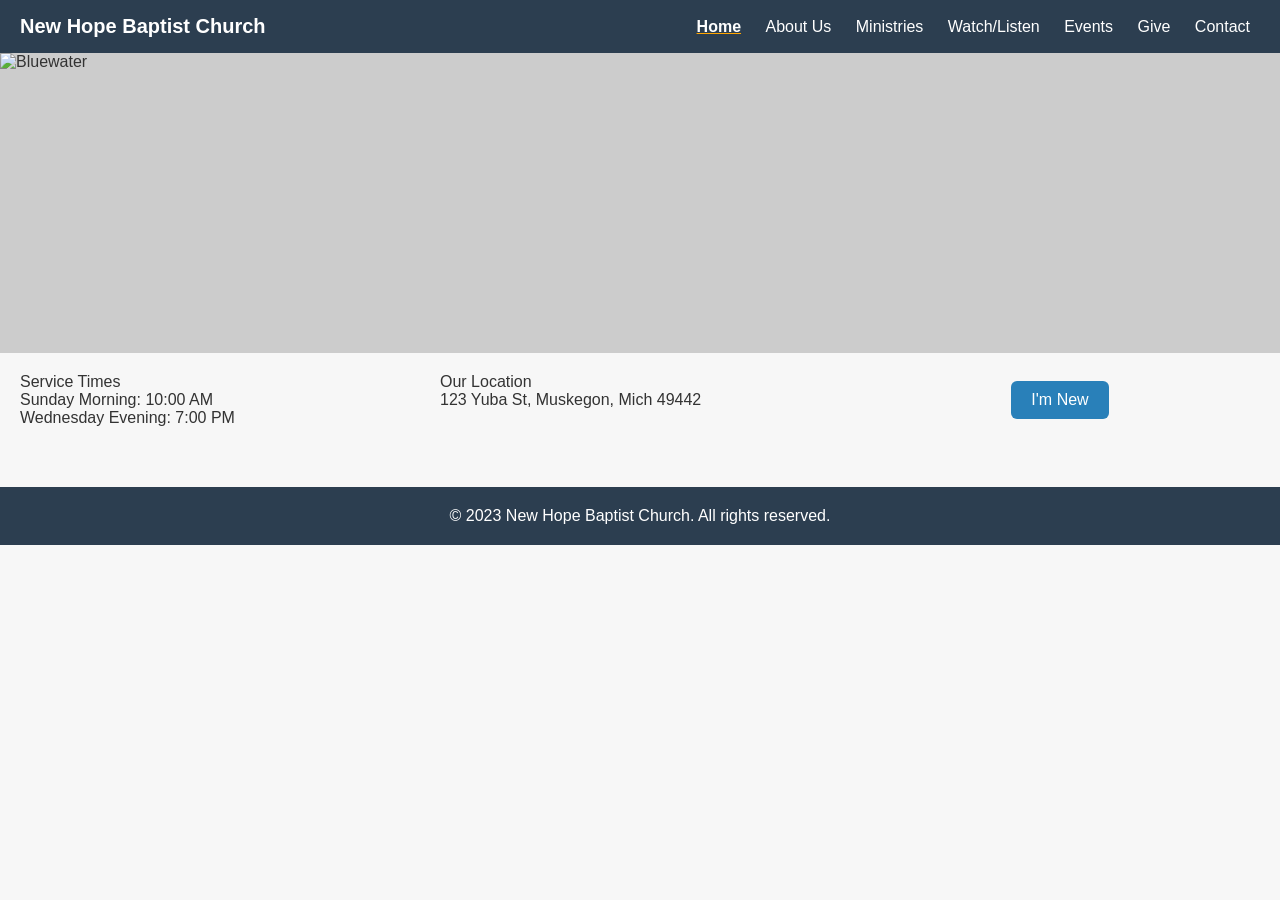
==== index.html @ 0e24a0b5 "Update index.html" ====
<!DOCTYPE html>
<html lang="en">
    <head>
        <meta charset="utf-8">
        <meta name="viewport" content="width=device-width, initial-scale=1">
        <meta name="author" content="Kevin Riley">
        <meta name="description" content="Project Modernizing Church Websites">
        <meta name="keywords" content="church, worship, prayer, faith, gospel, ministry, mission, belief, community, fellowship">
        <title>New Hope Baptist Church</title>
        <meta name="robots" content="index,follow">
        
        <meta property="og:title" content="New Hope Baptist Church">
        <meta property="og:type" content="website">
        <meta property="og:url" content="https://newhopebaptist.com">
        <meta property="og:image" content="https://newhopebaptist.com/images/hero.jpg", alt >
        <meta property="og:description" content="Experience worship, community, and hope at New Hope Baptist Church.">
        <meta property="og:image:alt" content="New Hope Baptist Church worship gathering">
        <meta property="og:locale" content="en_US">
<link rel="stylesheet" href="styles.css">

    </head>

    <body>
        <!-- <a href="index.html" id="logo"><img src="images/Bluewater.png" alt="Bluewater representing life and death."></a> -->

<header class="header">
    <div class="logo">New Hope Baptist Church</div>
    <nav class="nav" id="navMenu">
        <a href="index.html" class="active">Home</a>
        <a href="about.html">About Us</a>
        <a href="ministries.html">Ministries</a>
        <a href="watch.html">Watch/Listen</a>
        <a href="events.html">Events</a>
        <a href="give.html">Give</a>
        <a href="contact.html">Contact</a>
        


    </nav>
    <button class="menu-btn" onclick="toggleMenu()">☰</button>
</header>
<section class="hero">
    <div class="hero-image"><img src="images/Bluewater.png" alt="Bluewater" width="100%" height="300"></div>
</section>

<section class="info-grid">
    <div>
        <h2>Service Times</h2>
        <p>Sunday Morning: 10:00 AM</p>
        <p>Wednesday Evening: 7:00 PM</p>
    </div>

    <div>
        <h2>Our Location</h2>
        <p>123 Yuba St, Muskegon, Mich 49442</p>
    </div>

    <div class="center">
        <a href="new.html" class="btn">I'm New</a>
    </div>
</section>

<footer>
    © 2023 New Hope Baptist Church. All rights reserved.
</footer>
<script src="script.js"></script>





    </body>
    </html>
---- styles.css ----
/* http://meyerweb.com/eric/tools/css/reset/ 
   v2.0 | 20110126
   License: none (public domain)
*/
/* Kevin Riley */


/* @import url('https://fonts.googleapis.com/css2?family=Molle&family=Montserrat&display=swap'); */

html, body, div, span, applet, object, iframe,
h1, h2, h3, h4, h5, h6, p, blockquote, pre,
a, abbr, acronym, address, big, cite, code,
del, dfn, em, img, ins, kbd, q, s, samp,
small, strike, strong, sub, sup, tt, var,
b, u, i, center,
dl, dt, dd, ol, ul, li,
fieldset, form, label, legend,
table, caption, tbody, tfoot, thead, tr, th, td,
article, aside, canvas, details, embed, 
figure, figcaption, footer, header, hgroup, 
menu, nav, output, ruby, section, summary,
time, mark, audio, video {
	margin: 0;
	padding: 0;
	border: 0;
	font-size: 100%;
	font: inherit;
	vertical-align: baseline;
}
/* HTML5 display-role reset for older browsers */
article, aside, details, figcaption, figure, 
footer, header, hgroup, menu, nav, section {
	display: block;
}
/* GLOBAL */
body {
    margin: 0;
    font-family: Arial, sans-serif;
    background: #f7f7f7;
    color: #333;
}

h1, h2, h3 {
    margin-top: 0;
}

/* HEADER */
.header {
    background: #2c3e50;
    color: white;
    padding: 15px 20px;
    display: flex;
    justify-content: space-between;
    align-items: center;
}

.logo {
    font-weight: bold;
    font-size: 20px;
}

.nav a {
    color: white;
    margin: 0 10px;
    text-decoration: none;
}

.nav a.active {
    font-weight: bold;
    text-decoration: underline orange;
    
}

.menu-btn {
    display: none;
    background: none;
    border: none;
    color: white;
    font-size: 26px;
}

/* HERO */
.hero-image {
    width: 100%;
    height: 300px;
    background: #ccc;
}

/* GRID SECTIONS */
.info-grid {
    display: grid;
    grid-template-columns: repeat(auto-fit, minmax(250px, 1fr));
    padding: 20px;
    gap: 20px;
}

.center {
    display: flex;
    align-items: center;
    justify-content: center;
}

/* BUTTONS */
.btn {
    display: inline-block;
    background: #2980b9;
    color: white;
    padding: 10px 20px;
    text-decoration: none;
    border-radius: 6px;
}

/* PAGE CONTENT */
.page {
    padding: 20px;
}

.staff-grid {
    display: flex;
    gap: 20px;
}

.staff-card {
    background: white;
    padding: 15px;
    border-radius: 6px;
    flex: 1;
}


/* about styling   */

.staff-card {
    background: white;
    padding: 20px;
    border-radius: 8px;
    box-shadow: 0 2px 6px rgba(0,0,0,0.1);
}

/* FOOTER */
footer {
    text-align: center;
    padding: 20px;
    background: #2c3e50;
    color: white;
    margin-top: 40px;
}

/* Styling for Ministries */
.ministry-grid {
    display: grid;
    grid-template-columns: repeat(auto-fit, minmax(280px, 3fr));
    gap: 25px;
    padding: 20px 0;
}

.ministry-card {
    background: white;
    padding: 20px;
    border-radius: 8px;
    box-shadow: 0 2px 6px rgba(0,0,0,0.1);
}

.ministry-img {
    width: 100%;
    height: 150px;
    background: #ccc;
    border-radius: 6px;
    margin-bottom: 15px;
}

/*styling for watch and listen */
.sermon-grid {
    display: grid;
    grid-template-columns: repeat(auto-fit, minmax(280px, 1fr));
    gap: 25px;
    padding: 20px 0;
}

.sermon-card {
    background: white;
    padding: 20px;
    border-radius: 8px;
    box-shadow: 0 2px 6px rgba(0,0,0,0.1);
}

.sermon-card .date {
    color: #666;
    margin-bottom: 15px;
}

.sermon-buttons {
    display: flex;
    gap: 10px;
}
/* styling for events */
.event-grid {
    display: grid;
    grid-template-columns: repeat(auto-fit, minmax(280px, 1fr));
    gap: 25px;
    padding: 20px 0;
}
/* event styling */
.event-card {
    background: white;
    padding: 20px;
    border-radius: 8px;
    box-shadow: 0 2px 6px rgba(0,0,0,0.1);
}

.event-date {
    display: flex;
    flex-direction: column;
    margin-bottom: 10px;
}

.event-date .month {
    font-weight: bold;
    color: #2980b9;
}

.event-date .day {
    font-size: 32px;
    font-weight: bold;
    margin-top: -5px;
}

/* give styling */

.give-grid {
    display: grid;
    grid-template-columns: repeat(auto-fit, minmax(320px, 1fr));
    gap: 25px;
    padding: 20px 0;
}

.give-card {
    background: white;
    padding: 25px;
    border-radius: 8px;
    box-shadow: 0 2px 6px rgba(0,0,0,0.1);
}

.give-card h2 {
    margin-top: 0;
}

.give-card label {
    display: block;
    margin-top: 15px;
    font-weight: bold;
}

.give-card input,
.give-card select {
    width: 100%;
    padding: 10px;
    margin-top: 5px;
    border-radius: 6px;
    border: 1px solid #ccc;
    font-size: 16px;
}

.two-col {
    display: flex;
    gap: 15px;
}

.checkbox {
    margin-top: 15px;
    display: flex;
    align-items: center;
    gap: 8px;
}

.btn.full {
    width: 100%;
    text-align: center;
    margin-top: 20px;
}

.note {
    font-size: 14px;
    color: #666;
    margin-top: 10px;
}

/* contact styling */

.contact-grid {
    display: grid;
    grid-template-columns: repeat(auto-fit, minmax(320px, 1fr));
    gap: 25px;
    padding: 20px 0;
}

.contact-card {
    background: white;
    padding: 25px;
    border-radius: 8px;
    box-shadow: 0 2px 6px rgba(0,0,0,0.1);
}

.contact-card h2 {
    margin-top: 20px;
}

.contact-map .map-placeholder {
    width: 100%;
    height: 300px;
    background: #ccc;
    border-radius: 8px;
}

/* MOBILE MENU */
@media (max-width: 768px) {
    .nav {
        display: none;
        flex-direction: column;
        background: #2c3e50;
        padding: 10px;
    }

    .menu-btn {
        display: block;
    }
}
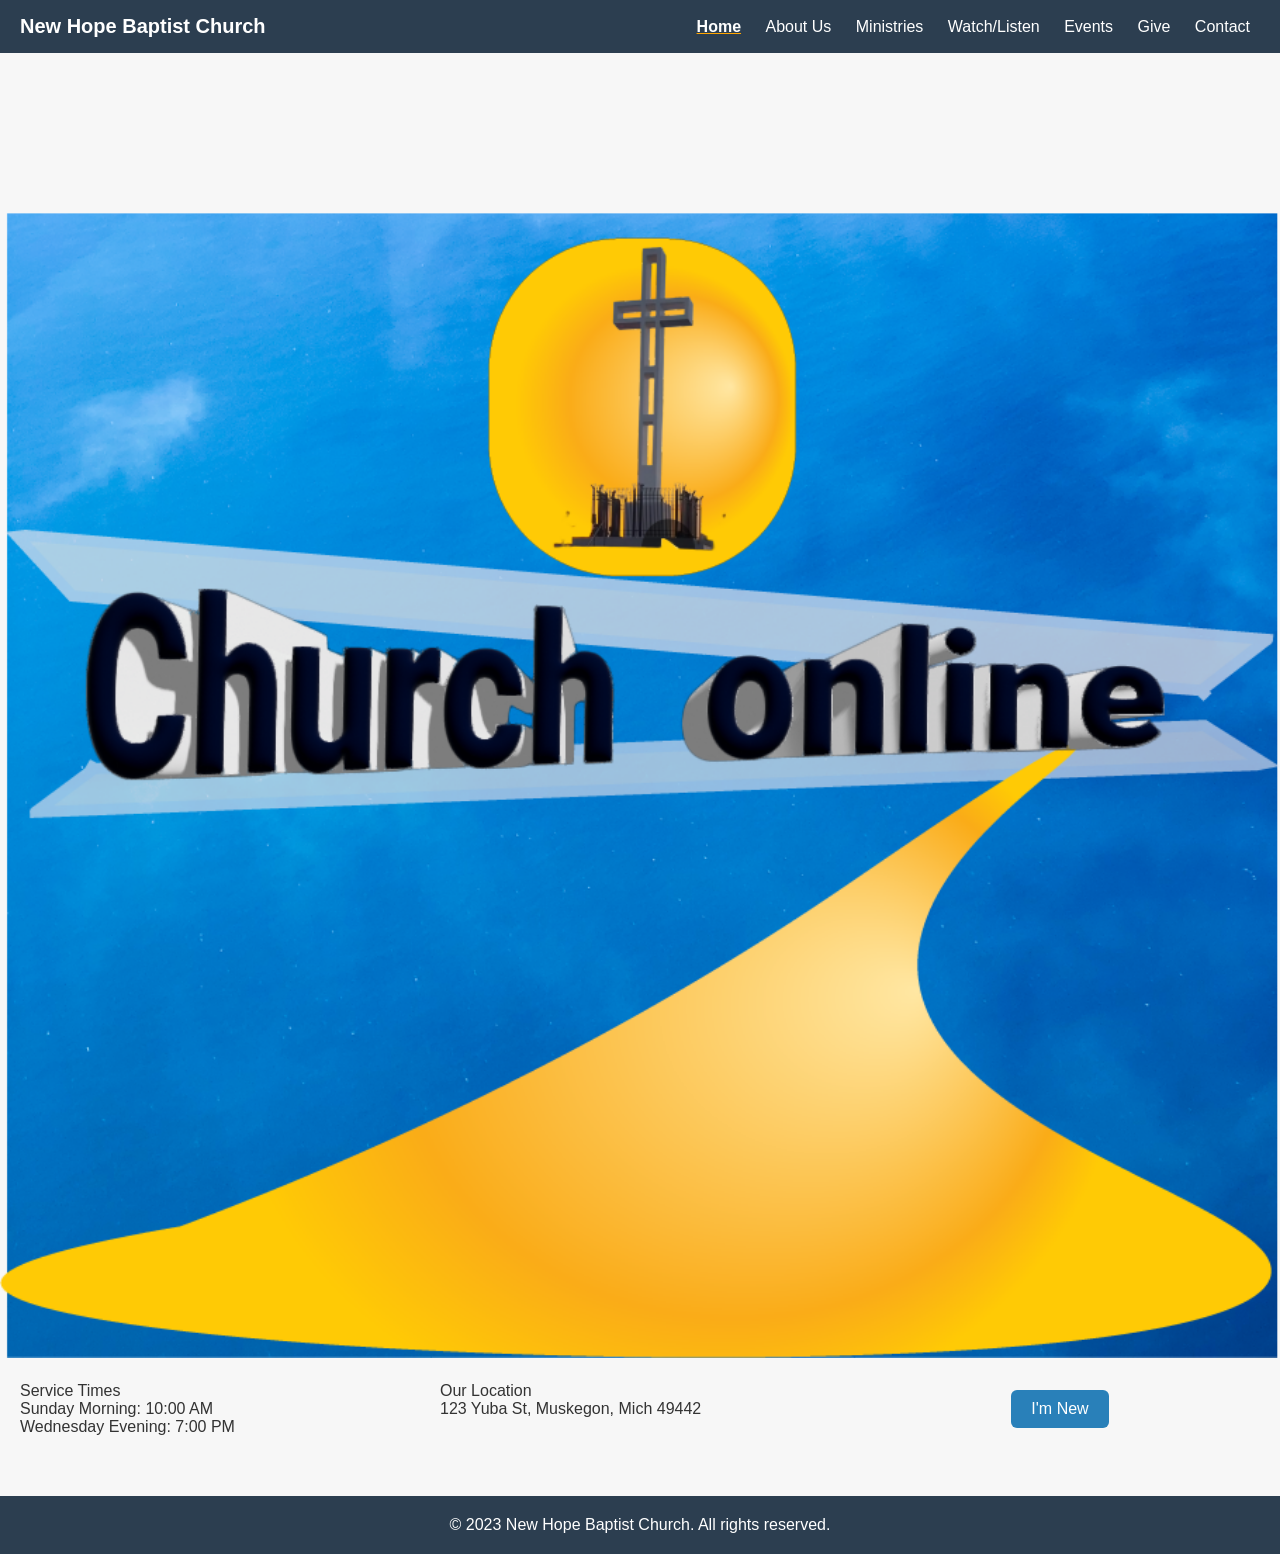
==== commit cca5c3e0: "image update" ====
--- a/index.html
+++ b/index.html
@@ -37,10 +37,10 @@
 
 
     </nav>
-    <button class="menu-btn" onclick="toggleMenu()">☰</button>
+    <button class="menu-btn" onclick="toggleMenu()">☰ </button>
 </header>
 <section class="hero">
-    <div class="hero-image"><img src="images/Bluewater.png" alt="Bluewater" width="100%" height="300"></div>
+    <div class="hero-image"><img src="images/Bluewater 3.png" alt="Bluewater" width="100%" height="100%"></div>
 </section>
 
 <section class="info-grid">
@@ -60,9 +60,7 @@
     </div>
 </section>
 
-<footer>
-    © 2023 New Hope Baptist Church. All rights reserved.
-</footer>
+
 <script src="script.js"></script>
 
 
@@ -70,4 +68,7 @@
 
 
     </body>
-    </html>+    
+    </html><footer>
+    © 2023 New Hope Baptist Church. All rights reserved.
+</footer>
--- a/styles.css
+++ b/styles.css
@@ -80,11 +80,11 @@
 }
 
 /* HERO */
-.hero-image {
+/* .hero-image {
     width: 100%;
     height: 300px;
     background: #ccc;
-}
+} */
 
 /* GRID SECTIONS */
 .info-grid {
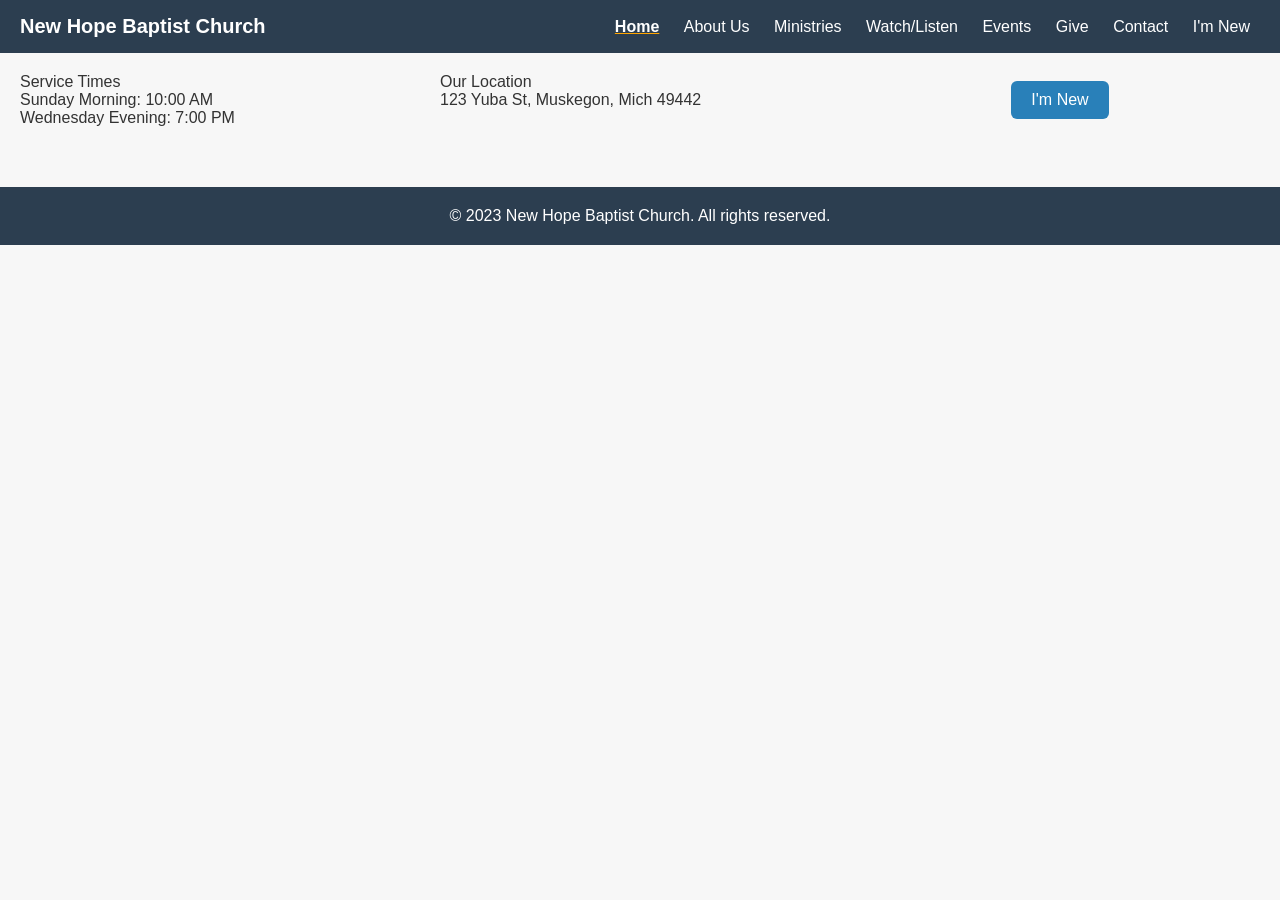
==== commit 1eb0f519: "image update 2" ====
--- a/index.html
+++ b/index.html
@@ -21,7 +21,7 @@
     </head>
 
     <body>
-        <!-- <a href="index.html" id="logo"><img src="images/Bluewater.png" alt="Bluewater representing life and death."></a> -->
+        <!-- <img src="images/Bluewater 3.png" alt="Bluewater" > -->
 
 <header class="header">
     <div class="logo">New Hope Baptist Church</div>
@@ -33,6 +33,7 @@
         <a href="events.html">Events</a>
         <a href="give.html">Give</a>
         <a href="contact.html">Contact</a>
+        <a href="new.html">I'm New</a>
         
 
 
@@ -40,7 +41,7 @@
     <button class="menu-btn" onclick="toggleMenu()">☰ </button>
 </header>
 <section class="hero">
-    <div class="hero-image"><img src="images/Bluewater 3.png" alt="Bluewater" width="100%" height="100%"></div>
+    <!-- <div class="hero-image"><img src="images/Bluewater 3.png" alt="Bluewater" width="100%" height="100%"></div> -->
 </section>
 
 <section class="info-grid">
--- a/styles.css
+++ b/styles.css
@@ -5,7 +5,7 @@
 /* Kevin Riley */
 
 
-/* @import url('https://fonts.googleapis.com/css2?family=Molle&family=Montserrat&display=swap'); */
+@import url('https://fonts.googleapis.com/css2?family=Molle&family=Montserrat&display=swap');
 
 html, body, div, span, applet, object, iframe,
 h1, h2, h3, h4, h5, h6, p, blockquote, pre,
@@ -70,7 +70,9 @@
     text-decoration: underline orange;
     
 }
-
+.nav a:hover { color: orange;
+    text-decoration: underline;
+}
 .menu-btn {
     display: none;
     background: none;
@@ -80,11 +82,11 @@
 }
 
 /* HERO */
-/* .hero-image {
+ .hero-image {
     width: 100%;
     height: 300px;
     background: #ccc;
-} */
+} 
 
 /* GRID SECTIONS */
 .info-grid {
@@ -310,6 +312,35 @@
     height: 300px;
     background: #ccc;
     border-radius: 8px;
+}
+
+/* new members   */
+.new-grid {
+    display: grid;
+    grid-template-columns: repeat(auto-fit, minmax(280px, 1fr));
+    gap: 25px;
+    padding: 20px 0;
+}
+
+.new-card {
+    background: white;
+    padding: 20px;
+    border-radius: 8px;
+    box-shadow: 0 2px 6px rgba(0,0,0,0.1);
+}
+
+.expect-grid {
+    display: grid;
+    grid-template-columns: repeat(auto-fit, minmax(250px, 1fr));
+    gap: 20px;
+    margin-top: 20px;
+}
+
+.expect-card {
+    background: white;
+    padding: 20px;
+    border-radius: 8px;
+    box-shadow: 0 2px 6px rgba(0,0,0,0.1);
 }
 
 /* MOBILE MENU */
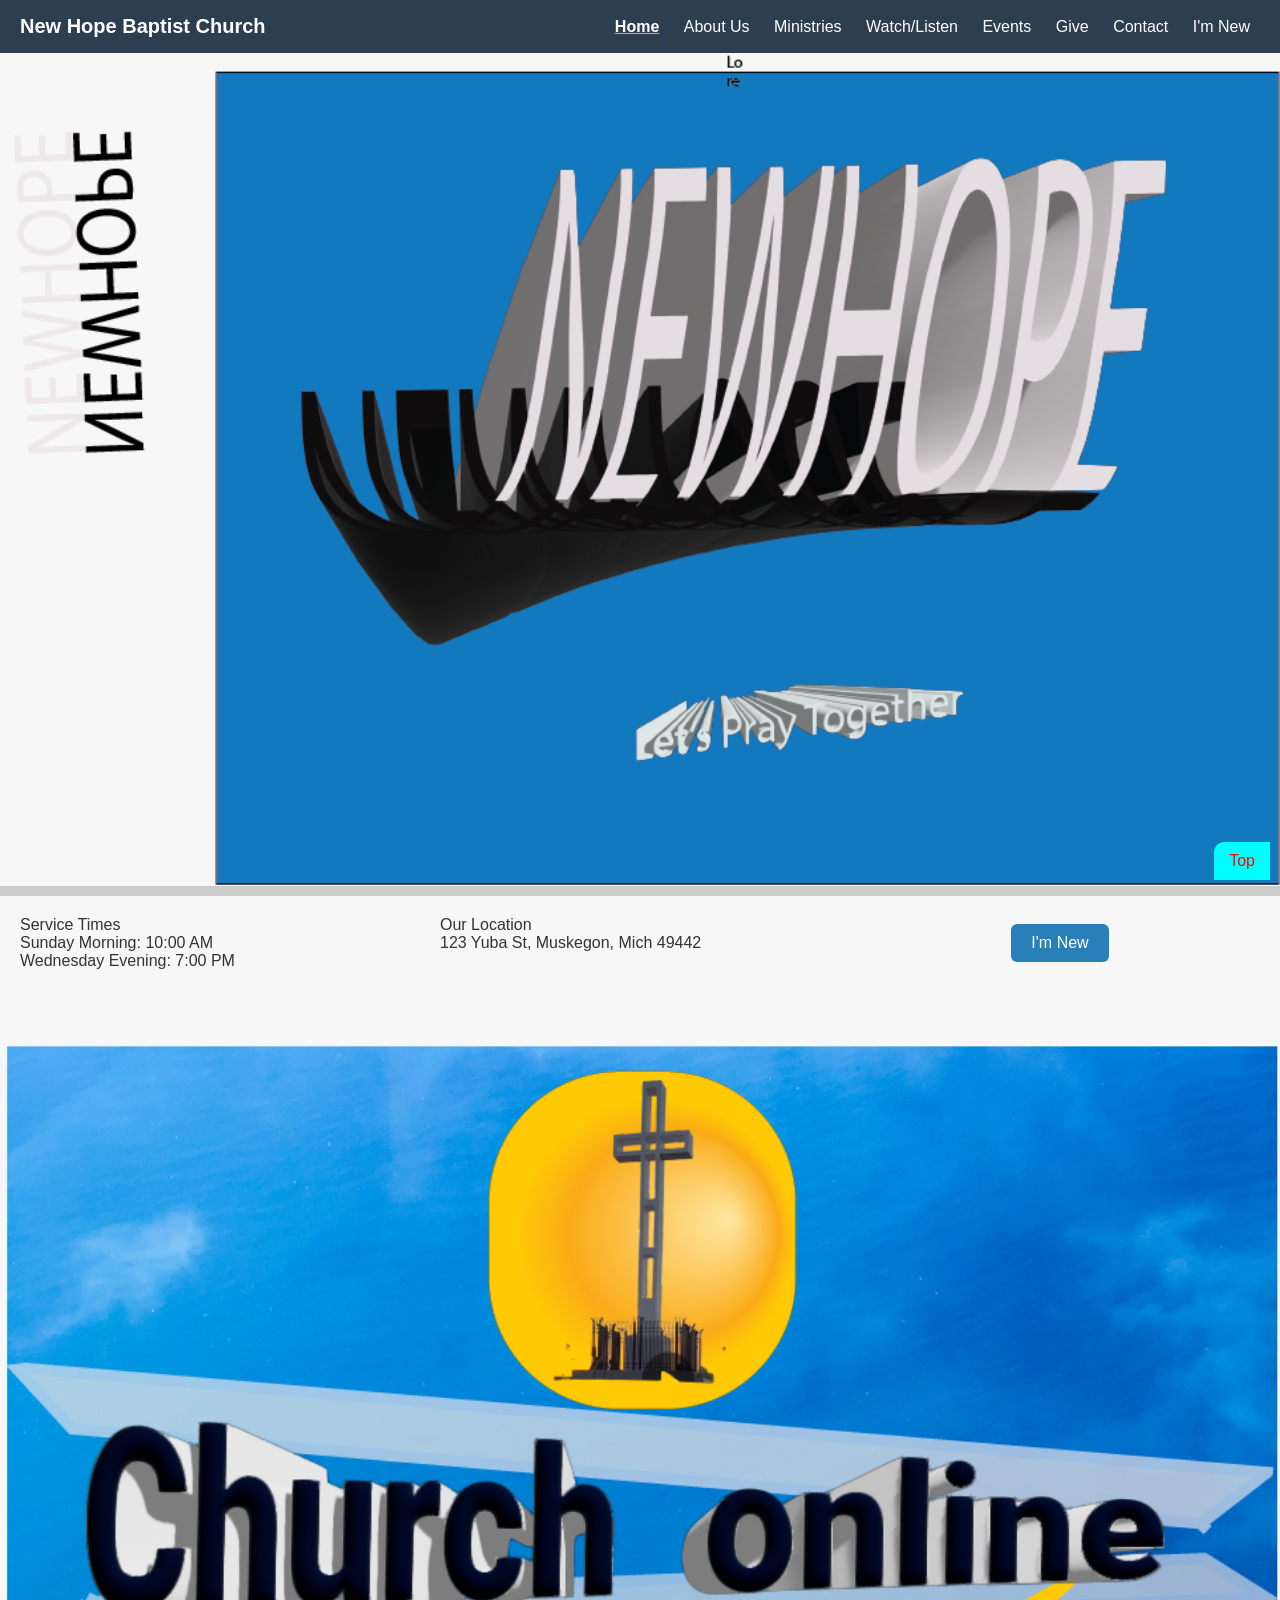
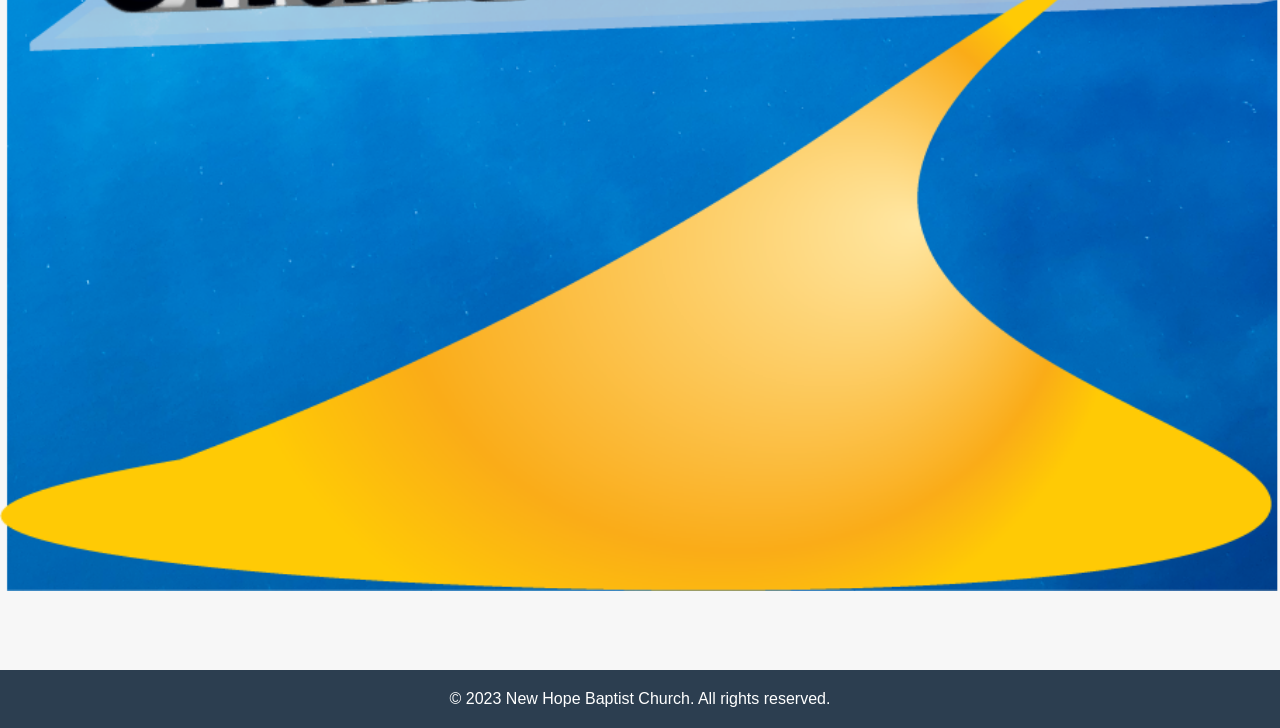
==== commit 6626179f: "image update 3" ====
--- a/index.html
+++ b/index.html
@@ -21,8 +21,8 @@
     </head>
 
     <body>
-        <!-- <img src="images/Bluewater 3.png" alt="Bluewater" > -->
-
+        
+<a href="#top">Top</a>
 <header class="header">
     <div class="logo">New Hope Baptist Church</div>
     <nav class="nav" id="navMenu">
@@ -34,16 +34,15 @@
         <a href="give.html">Give</a>
         <a href="contact.html">Contact</a>
         <a href="new.html">I'm New</a>
-        
+    </nav>
 
-
-    </nav>
     <button class="menu-btn" onclick="toggleMenu()">☰ </button>
 </header>
+<img src="images/new hope1.png" alt="New Hope" class="full-width-img">
 <section class="hero">
-    <!-- <div class="hero-image"><img src="images/Bluewater 3.png" alt="Bluewater" width="100%" height="100%"></div> -->
+    <div class="hero-image"><img src="images/Bluewater 3.png" alt="Bluewater" class="full-width-img"></div>
 </section>
-
+ 
 <section class="info-grid">
     <div>
         <h2>Service Times</h2>
@@ -67,9 +66,11 @@
 
 
 
-
     </body>
     
-    </html><footer>
+    </html>
+    
+ <footer>
     © 2023 New Hope Baptist Church. All rights reserved.
-</footer>+</footer>
+   
--- a/styles.css
+++ b/styles.css
@@ -35,11 +35,28 @@
 /* GLOBAL */
 body {
     margin: 0;
-    font-family: Arial, sans-serif;
+    font-family: Montserrat, sans-serif;
     background: #f7f7f7;
     color: #333;
 }
-
+/* Scroll to top button */
+[href="#top"] {
+     position: fixed;
+     bottom: 20px;  
+     right:10px;
+     border-radius:10px 0 0px 0px;
+     color: red;
+     background-color: aqua;
+     z-index:9999;
+     padding: 10px 15px;
+        text-decoration: none;
+    }
+     
+[href="#top"]:hover {
+     background-color: orange;
+     color: white;
+     text-decoration: none;
+    }
 h1, h2, h3 {
     margin-top: 0;
 }
@@ -84,9 +101,26 @@
 /* HERO */
  .hero-image {
     width: 100%;
-    height: 300px;
+    height: 10px;
     background: #ccc;
 } 
+
+
+img {
+    max-width: 100%;
+    height: auto;
+    display: block;
+}
+
+
+.full-width-img {
+    width: 100vw;        /* full browser width */
+    max-width: 100vw;
+    margin-left: 50%;
+    transform: translateX(-50%); /* centers the image */
+    height: auto;
+    display: block;
+}
 
 /* GRID SECTIONS */
 .info-grid {
@@ -112,7 +146,7 @@
     border-radius: 6px;
 }
 
-/* PAGE CONTENT */
+/* PAGE CONTENT about styling*/
 .page {
     padding: 20px;
 }
@@ -130,7 +164,21 @@
 }
 
 
-/* about styling   */
+.about-images{
+    display: grid;
+    grid-template-columns: repeat(auto-fit, minmax(250px, 1fr));
+    gap: 20px; 
+    margin: 40px 0;
+
+}
+
+.about-images img {
+    width: 100%;
+    height: 250px;
+    object-fit: cover;
+    border-radius: 10px;
+    display: block;
+}
 
 .staff-card {
     background: white;
@@ -145,7 +193,7 @@
     padding: 20px;
     background: #2c3e50;
     color: white;
-    margin-top: 40px;
+    margin-top: 100%;
 }
 
 /* Styling for Ministries */
@@ -165,10 +213,18 @@
 
 .ministry-img {
     width: 100%;
-    height: 150px;
+    height: 160px;
     background: #ccc;
+    overflow: hidden;
     border-radius: 6px;
-    margin-bottom: 15px;
+    /* margin-bottom: 15px; */
+}
+
+ministry-img img {
+    width: 100%;
+    height: 100%;
+    object-fit: cover;
+  
 }
 
 /*styling for watch and listen */
@@ -195,6 +251,7 @@
     display: flex;
     gap: 10px;
 }
+
 /* styling for events */
 .event-grid {
     display: grid;
@@ -202,7 +259,7 @@
     gap: 25px;
     padding: 20px 0;
 }
-/* event styling */
+
 .event-card {
     background: white;
     padding: 20px;
@@ -344,7 +401,7 @@
 }
 
 /* MOBILE MENU */
-@media (max-width: 768px) {
+@media (max-width: 1021px) {
     .nav {
         display: none;
         flex-direction: column;
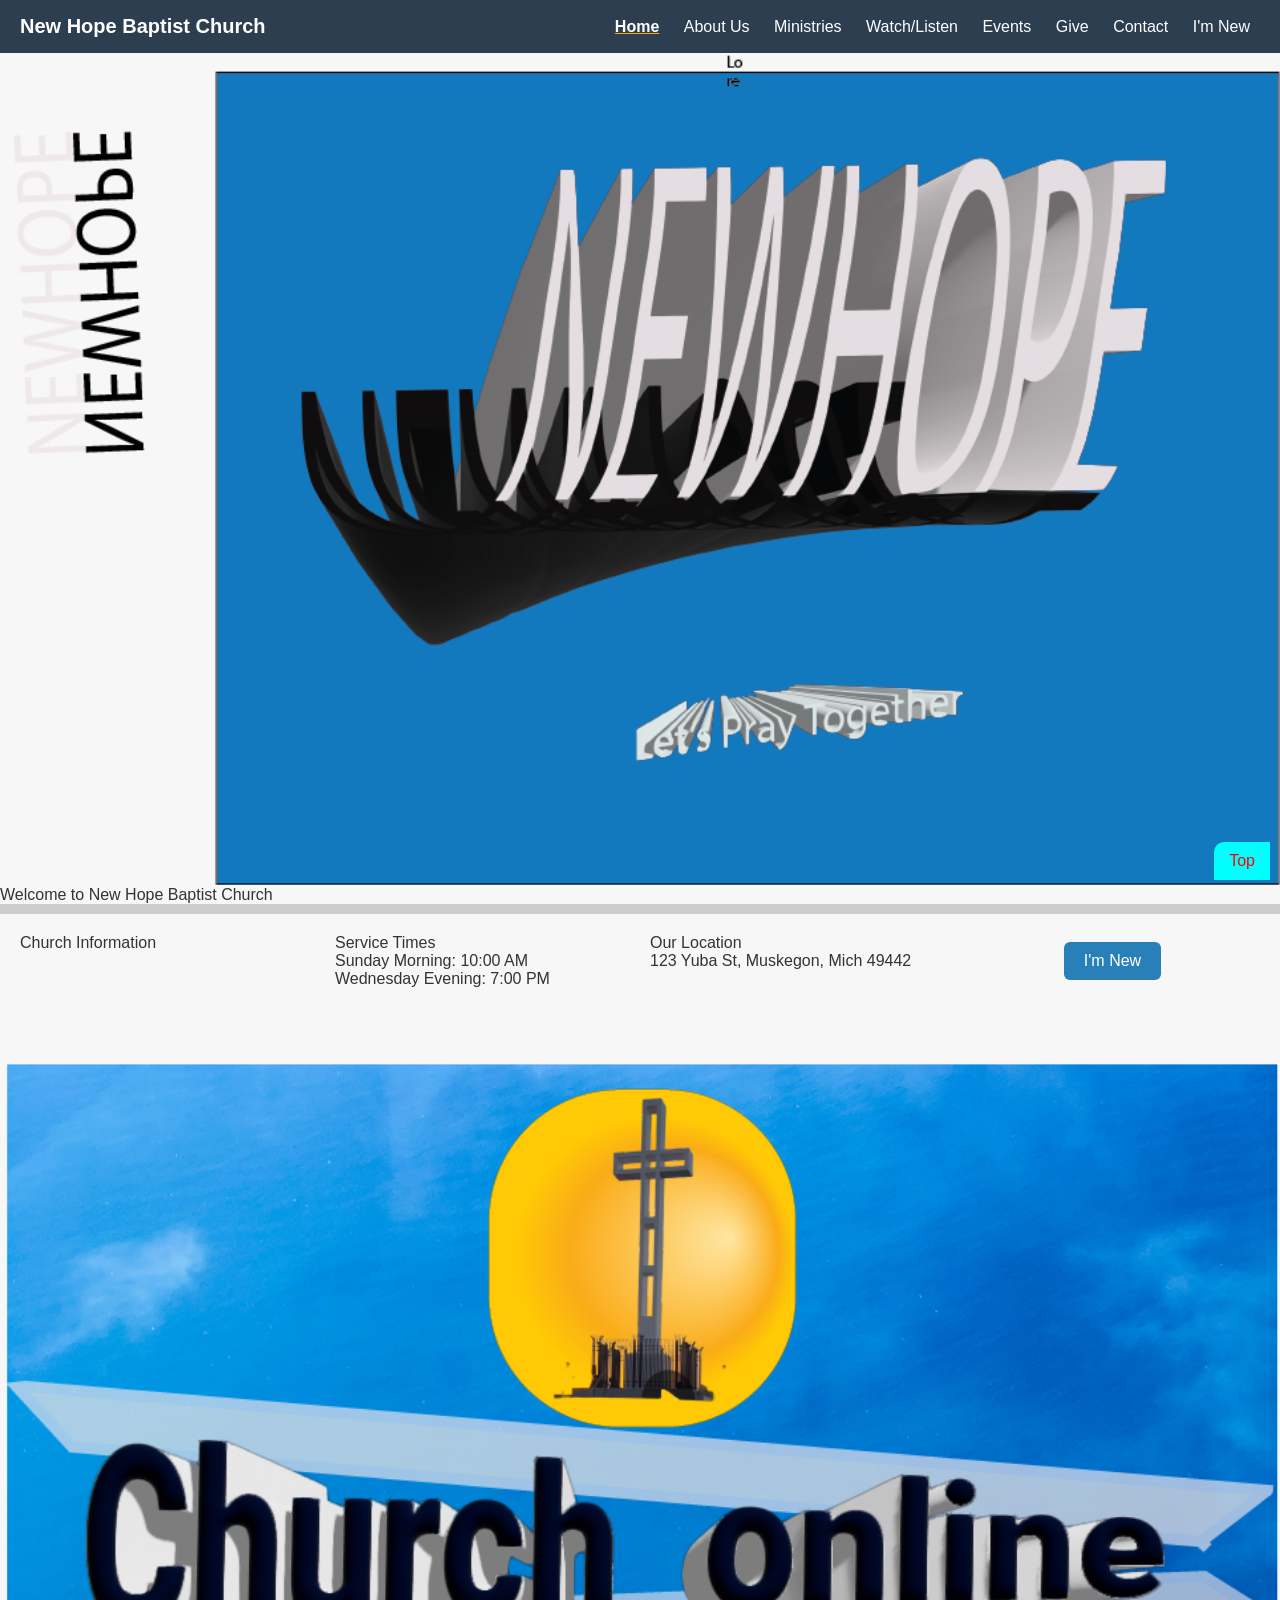
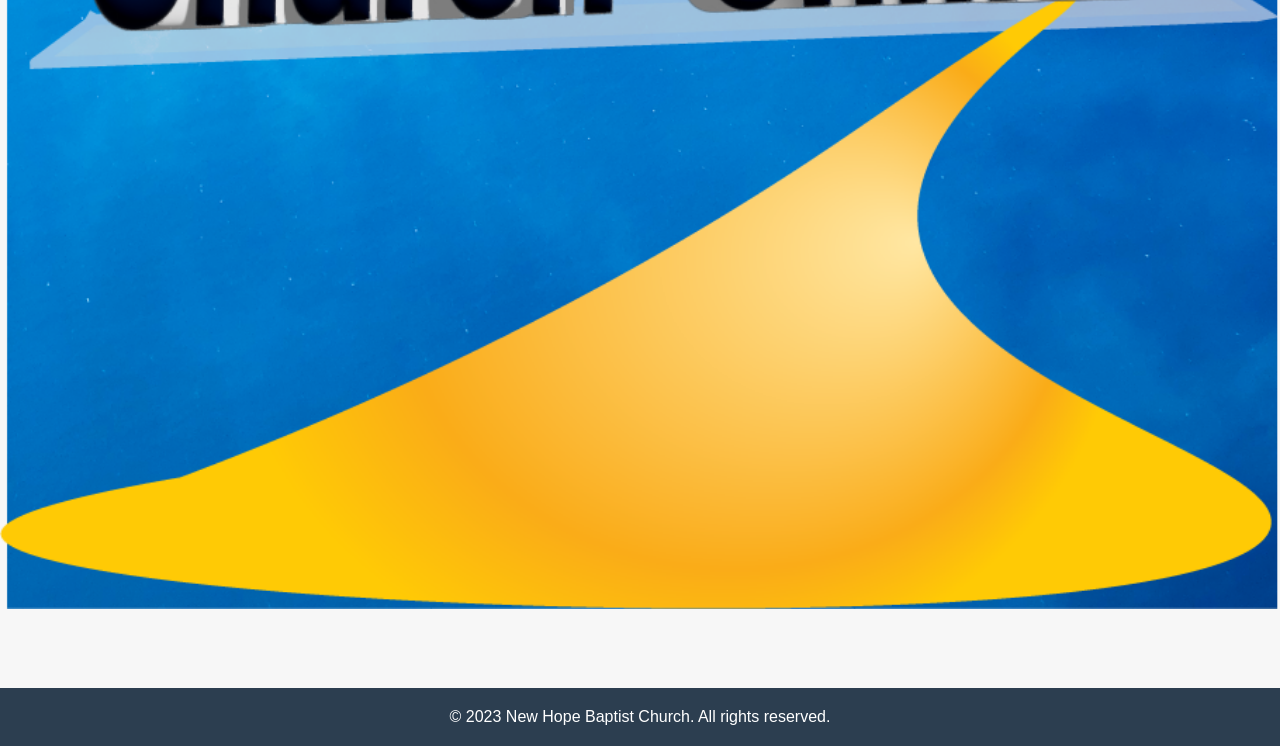
==== commit a28aa593: "test html for errors" ====
--- a/index.html
+++ b/index.html
@@ -12,65 +12,73 @@
         <meta property="og:title" content="New Hope Baptist Church">
         <meta property="og:type" content="website">
         <meta property="og:url" content="https://newhopebaptist.com">
-        <meta property="og:image" content="https://newhopebaptist.com/images/hero.jpg", alt >
+        <meta property="og:image" content="https://newhopebaptist.com/images/hero.jpg">
         <meta property="og:description" content="Experience worship, community, and hope at New Hope Baptist Church.">
         <meta property="og:image:alt" content="New Hope Baptist Church worship gathering">
         <meta property="og:locale" content="en_US">
-<link rel="stylesheet" href="styles.css">
+        <link rel="stylesheet" href="styles.css">
 
     </head>
 
     <body>
+            
+        <a href="#top">Top</a>
+        <header class="header">
+            <div class="logo">New Hope Baptist Church</div>
+            <nav class="nav" id="navMenu">
+                <a href="index.html" class="active">Home</a>
+                <a href="about.html">About Us</a>
+                <a href="ministries.html">Ministries</a>
+                <a href="watch.html">Watch/Listen</a>
+                <a href="events.html">Events</a>
+                <a href="give.html">Give</a>
+                <a href="contact.html">Contact</a>
+                <a href="new.html">I'm New</a>
+            </nav>
+
+            <button class="menu-btn" onclick="toggleMenu()">☰ </button>
+        </header>
+
+        <div>
+            <img src="images/newhope1.png" alt="New Hope" class="full-width-img">
+        </div>
+
+        <section class="hero">
+            <h1 class="visually-hidden">Welcome to New Hope Baptist Church</h1>
+            <div class="hero-image"><img src="images/Bluewater3.png" alt="Bluewater" class="full-width-img"></div>
+        </section>
         
-<a href="#top">Top</a>
-<header class="header">
-    <div class="logo">New Hope Baptist Church</div>
-    <nav class="nav" id="navMenu">
-        <a href="index.html" class="active">Home</a>
-        <a href="about.html">About Us</a>
-        <a href="ministries.html">Ministries</a>
-        <a href="watch.html">Watch/Listen</a>
-        <a href="events.html">Events</a>
-        <a href="give.html">Give</a>
-        <a href="contact.html">Contact</a>
-        <a href="new.html">I'm New</a>
-    </nav>
+        <section class="info-grid">
+            <h2>Church  Information</h2> 
+                <div><h3>Service Times</h3>
+                    <p>Sunday Morning: 10:00 AM</p>
+                    <p>Wednesday Evening: 7:00 PM</p>
+                </div>      
+                    
+                
 
-    <button class="menu-btn" onclick="toggleMenu()">☰ </button>
-</header>
-<img src="images/new hope1.png" alt="New Hope" class="full-width-img">
-<section class="hero">
-    <div class="hero-image"><img src="images/Bluewater 3.png" alt="Bluewater" class="full-width-img"></div>
-</section>
- 
-<section class="info-grid">
-    <div>
-        <h2>Service Times</h2>
-        <p>Sunday Morning: 10:00 AM</p>
-        <p>Wednesday Evening: 7:00 PM</p>
-    </div>
+                <div>
+                    <h2>Our Location</h2>
+                    <p>123 Yuba St, Muskegon, Mich 49442</p>
+                </div>
 
-    <div>
-        <h2>Our Location</h2>
-        <p>123 Yuba St, Muskegon, Mich 49442</p>
-    </div>
-
-    <div class="center">
-        <a href="new.html" class="btn">I'm New</a>
-    </div>
-</section>
+                <div class="center">
+                    <a href="new.html" class="btn">I'm New</a>
+                </div>
+        </section>
 
 
-<script src="script.js"></script>
+        <script src="script.js"></script>
 
 
 
+            <footer>
+                © 2023 New Hope Baptist Church. All rights reserved.
+            </footer>
 
     </body>
     
-    </html>
+</html>
     
- <footer>
-    © 2023 New Hope Baptist Church. All rights reserved.
-</footer>
+ 
    
--- a/styles.css
+++ b/styles.css
@@ -49,7 +49,7 @@
      background-color: aqua;
      z-index:9999;
      padding: 10px 15px;
-        text-decoration: none;
+     text-decoration: none;
     }
      
 [href="#top"]:hover {
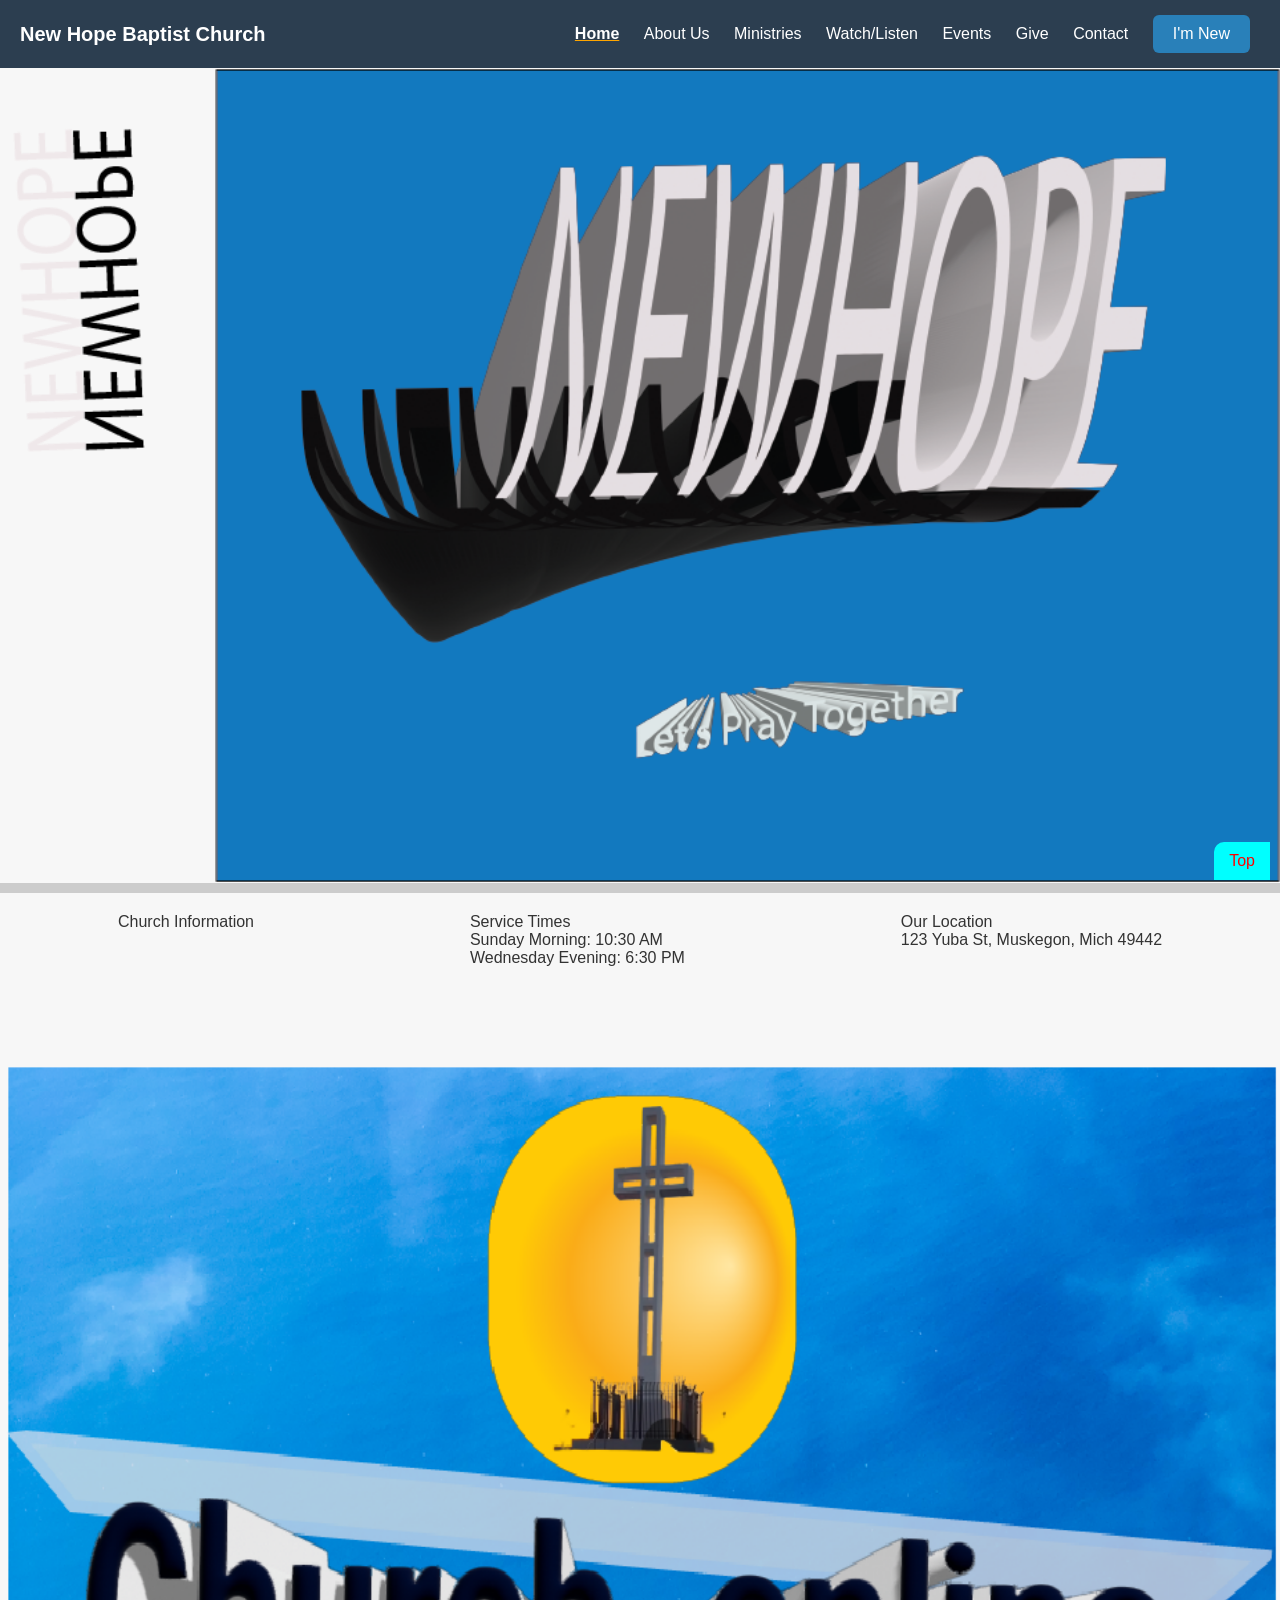
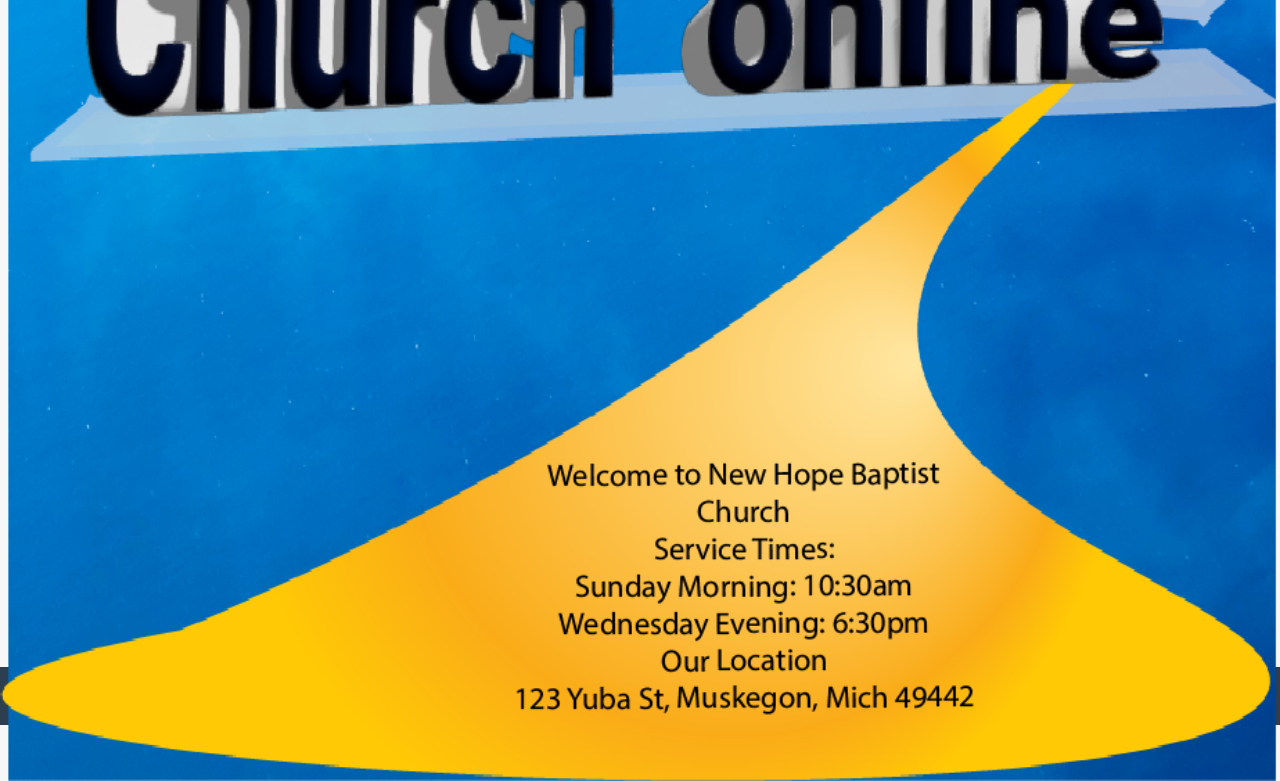
==== commit a8a53438: "semi final" ====
--- a/index.html
+++ b/index.html
@@ -33,26 +33,27 @@
                 <a href="events.html">Events</a>
                 <a href="give.html">Give</a>
                 <a href="contact.html">Contact</a>
-                <a href="new.html">I'm New</a>
+                <a href="new.html" class="btn" >I'm New</a>
             </nav>
 
             <button class="menu-btn" onclick="toggleMenu()">☰ </button>
         </header>
 
         <div>
-            <img src="images/newhope1.png" alt="New Hope" class="full-width-img">
+            <img src="images/newhope2.png" alt="New Hope" class="full-width-img">
         </div>
 
         <section class="hero">
             <h1 class="visually-hidden">Welcome to New Hope Baptist Church</h1>
-            <div class="hero-image"><img src="images/Bluewater3.png" alt="Bluewater" class="full-width-img"></div>
+            <div class="hero-image"><img src="images/Bluewater4.png" alt="Bluewater" class="full-width-img"></div>
         </section>
         
         <section class="info-grid">
+            
             <h2>Church  Information</h2> 
                 <div><h3>Service Times</h3>
-                    <p>Sunday Morning: 10:00 AM</p>
-                    <p>Wednesday Evening: 7:00 PM</p>
+                    <p>Sunday Morning: 10:30 AM</p>
+                    <p>Wednesday Evening: 6:30 PM</p>
                 </div>      
                     
                 
@@ -62,9 +63,7 @@
                     <p>123 Yuba St, Muskegon, Mich 49442</p>
                 </div>
 
-                <div class="center">
-                    <a href="new.html" class="btn">I'm New</a>
-                </div>
+               
         </section>
 
 
--- a/styles.css
+++ b/styles.css
@@ -57,6 +57,19 @@
      color: white;
      text-decoration: none;
     }
+
+    /* special */
+
+    .visually-hidden{
+        position: absolute;
+        Left:-9999px;
+        top:auto;
+        width: 1px;
+        height: 1px;
+        overflow: hidden;
+    }
+
+
 h1, h2, h3 {
     margin-top: 0;
 }
@@ -124,8 +137,9 @@
 
 /* GRID SECTIONS */
 .info-grid {
-    display: grid;
-    grid-template-columns: repeat(auto-fit, minmax(250px, 1fr));
+    display: flex;
+    justify-content: space-around;
+    /* grid-template-columns: repeat(auto-fit, minmax(250px, 1fr)); */
     padding: 20px;
     gap: 20px;
 }
@@ -220,7 +234,7 @@
     /* margin-bottom: 15px; */
 }
 
-ministry-img img {
+.ministry-img img {
     width: 100%;
     height: 100%;
     object-fit: cover;
@@ -400,8 +414,10 @@
     box-shadow: 0 2px 6px rgba(0,0,0,0.1);
 }
 
+
+/*  */
 /* MOBILE MENU */
-@media (max-width: 1021px) {
+@media (max-width: 1023px) {
     .nav {
         display: none;
         flex-direction: column;
@@ -412,4 +428,14 @@
     .menu-btn {
         display: block;
     }
-}+
+    .info-grid {
+        display: none;
+       
+    }
+    img{
+        width: 100%;
+        height: auto;
+    }
+
+    
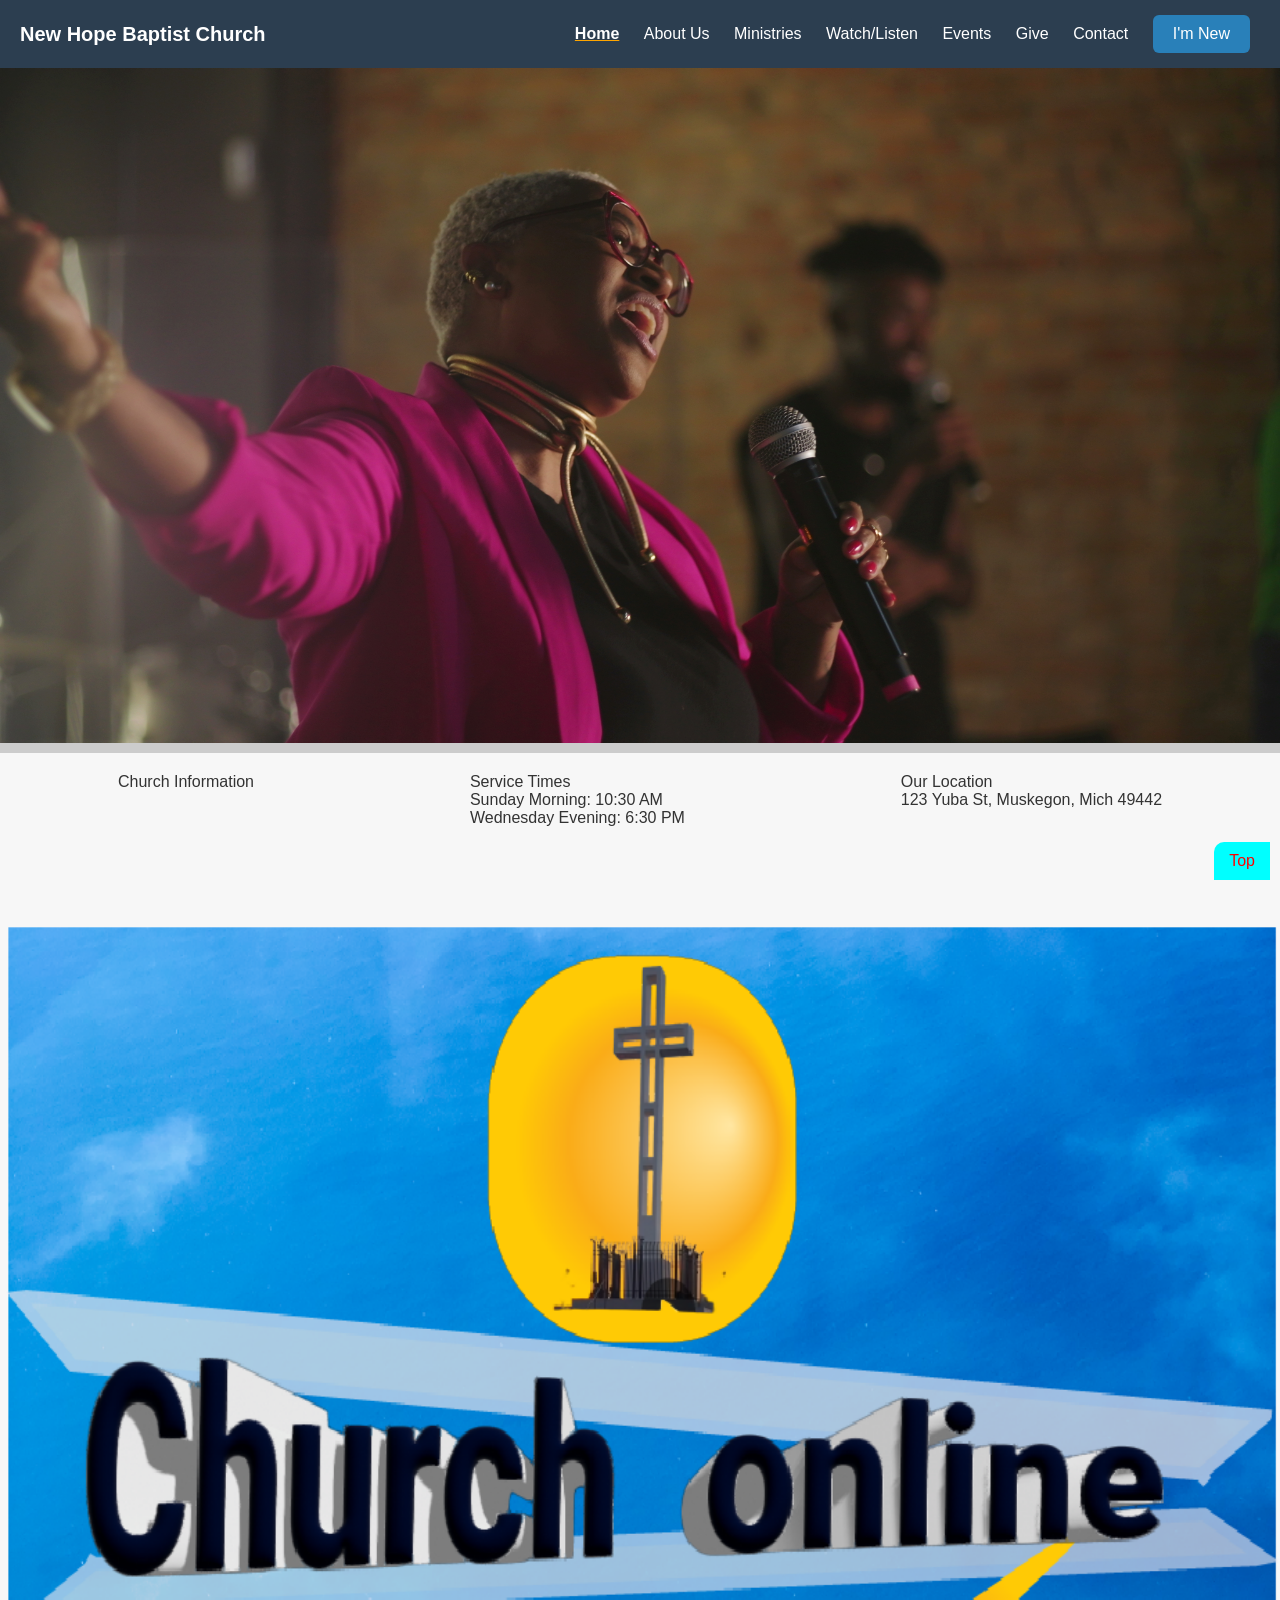
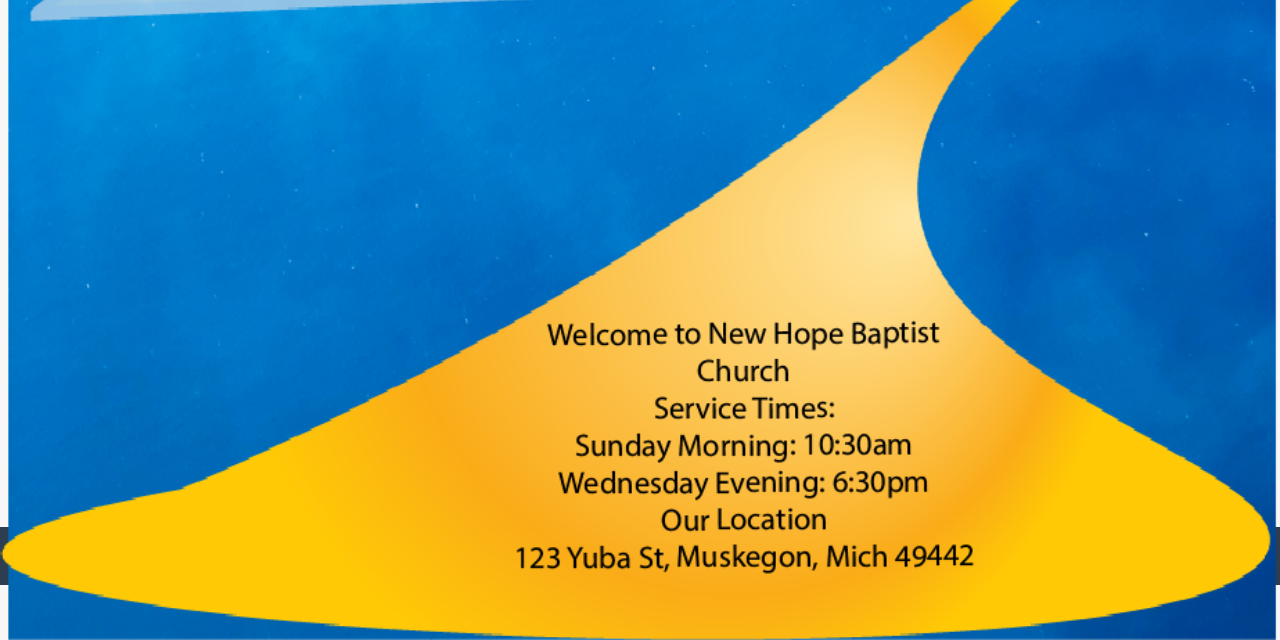
==== commit 2879aa3b: "special change" ====
--- a/index.html
+++ b/index.html
@@ -40,7 +40,7 @@
         </header>
 
         <div>
-            <img src="images/newhope2.png" alt="New Hope" class="full-width-img">
+            <img src="images/worship1.jpeg" alt="New Hope" class="full-width-img">
         </div>
 
         <section class="hero">
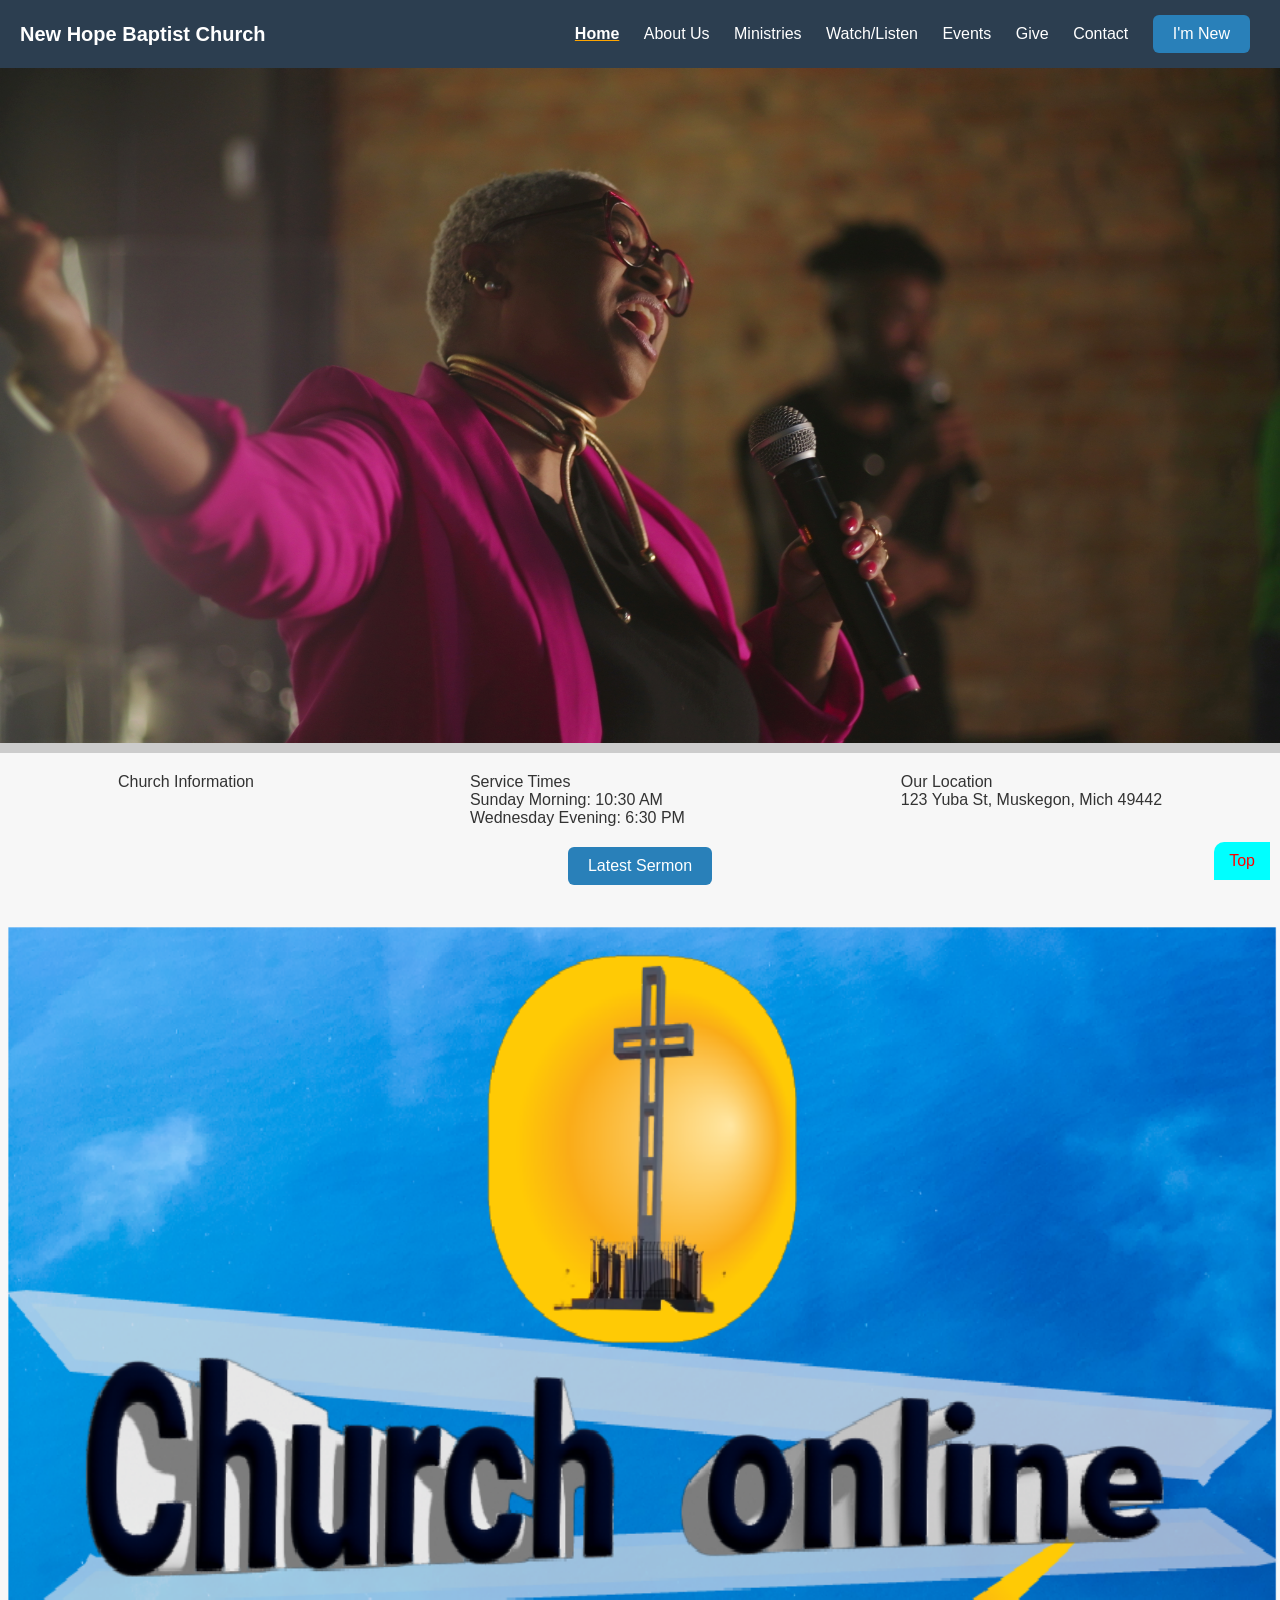
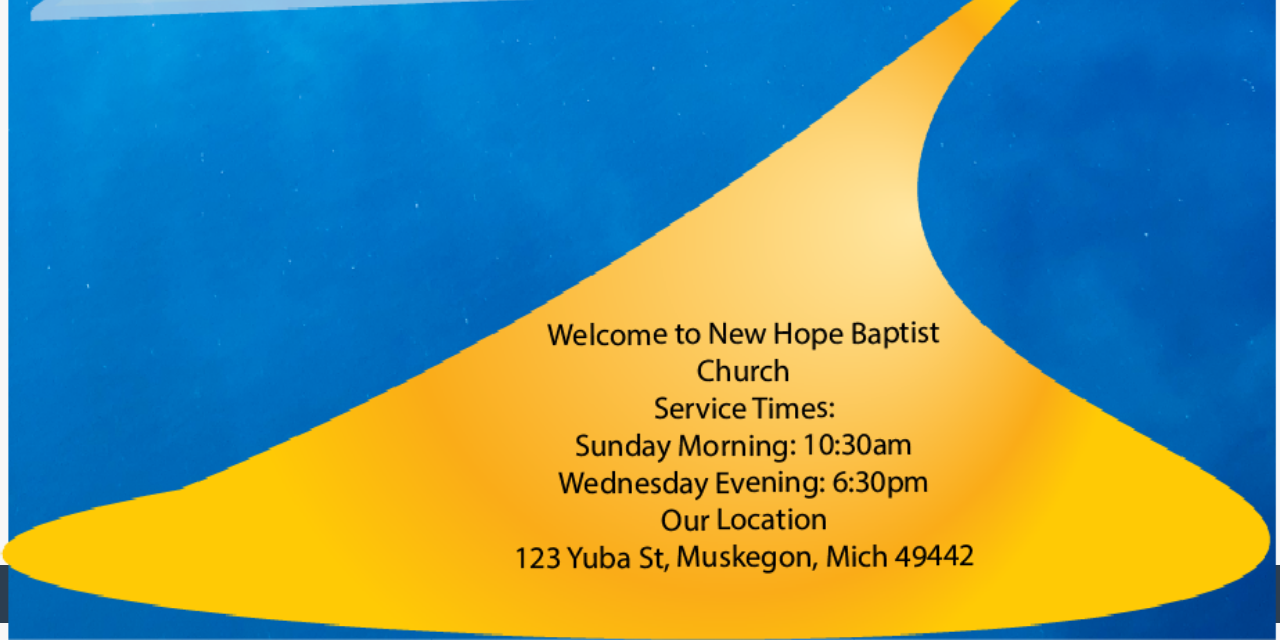
==== commit a32b9e38: "update sermon button" ====
--- a/index.html
+++ b/index.html
@@ -55,7 +55,7 @@
                     <p>Sunday Morning: 10:30 AM</p>
                     <p>Wednesday Evening: 6:30 PM</p>
                 </div>      
-                    
+                  
                 
 
                 <div>
@@ -66,7 +66,9 @@
                
         </section>
 
-
+<div class="center">
+        <a href="watch.html#latest-sermon" class="btn">Latest Sermon</a>
+    </div>
         <script src="script.js"></script>
 
 
--- a/styles.css
+++ b/styles.css
@@ -438,4 +438,9 @@
         height: auto;
     }
 
-    +    .center {
+        display: flexbox;
+        text-align: center;
+        padding: 5px;      
+       }
+}
